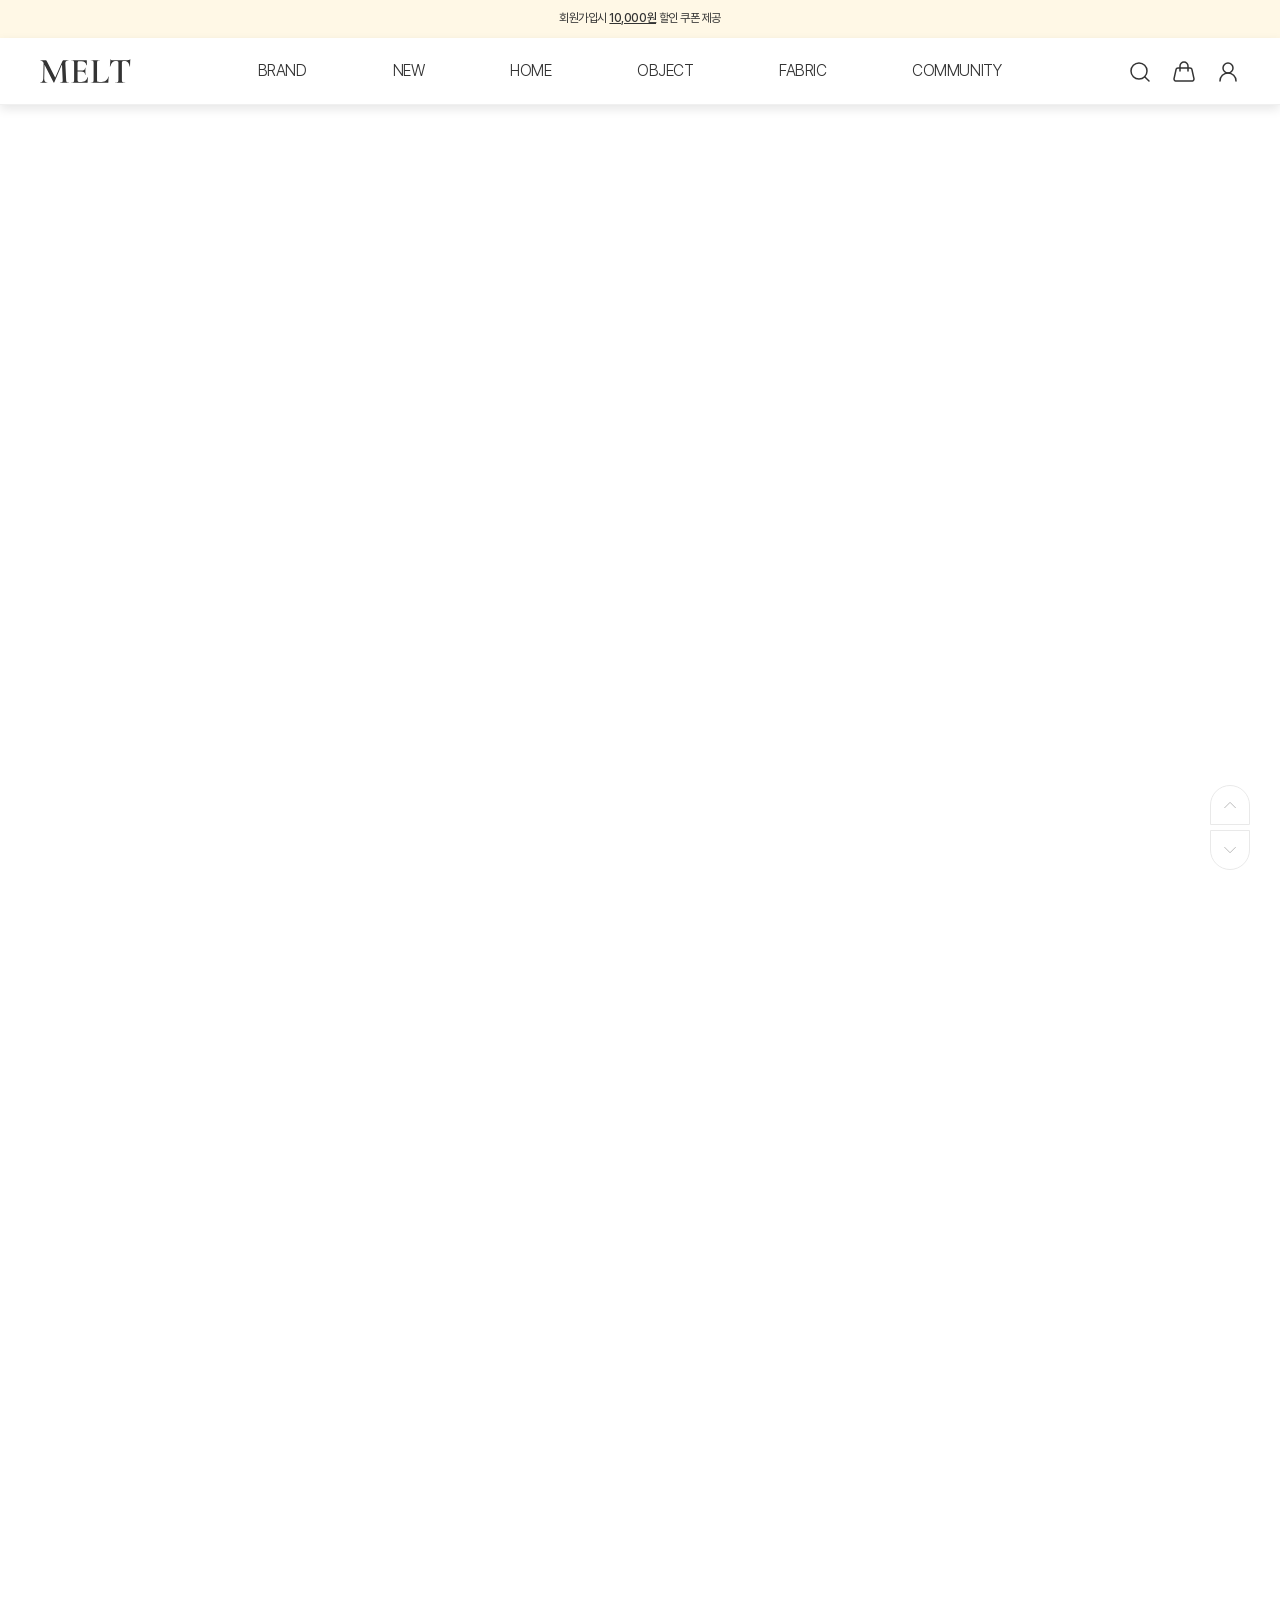
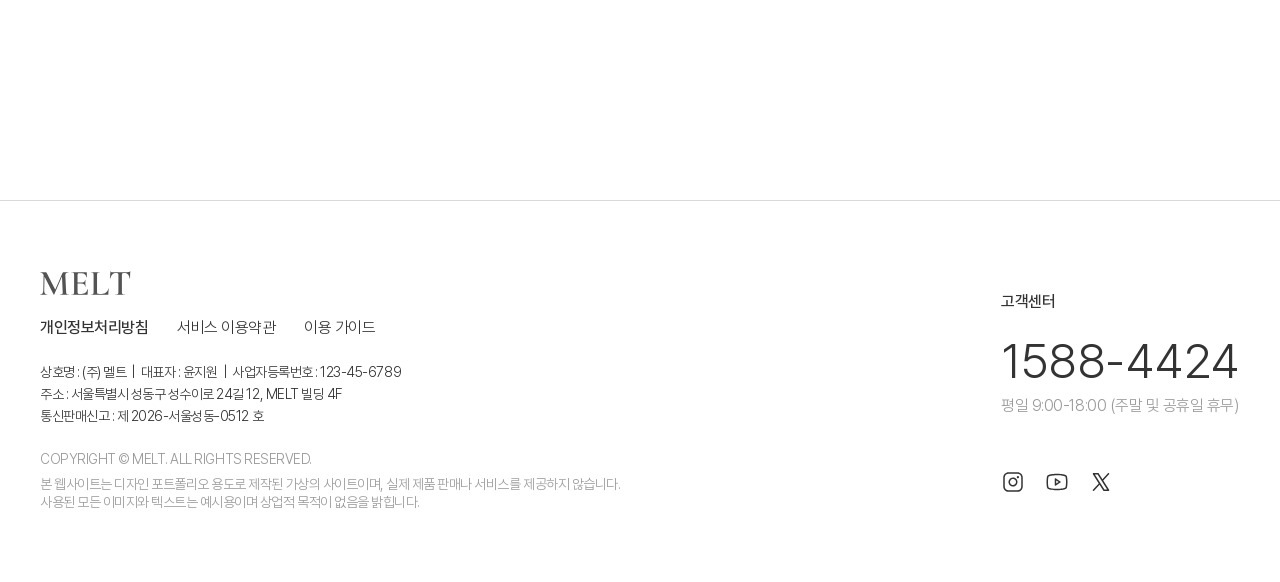
==== sub-search.html @ 34c5d889 "검색창 clear 버튼 추가" ====
<!DOCTYPE html>
<html lang="ko">

<head>
    <meta charset="UTF-8">
    <meta name="viewport" content="width=device-width, initial-scale=1.0">
    <meta name="format-detection" content="telephone=no, address=no, email=no">
    <title>MELT</title>
    <link rel="icon" href="./images/favicon.png" type="image/png">
    <link rel="stylesheet" href="./css/swiper-bundle.min.css">
    <link rel="stylesheet" href="./css/font.css">
    <link rel="stylesheet" href="./css/reset.css">
    <link rel="stylesheet" href="./css/common.css">
    <link rel="stylesheet" href="./css/layout.css">
    <link rel="stylesheet" href="./css/sub.css">
</head>

<body class="pos-rel">
    <div id="searchOverlay" class="pos-fix"></div>
    <div id="TopBanner" class="pos-fix"></div>
    <header id="header" class="pos-fix"></header>

    <main style="height: 5000px;">


    </main>

    <footer id="footer"></footer>


    <div class="page-controls">
        <button class="btn-scroll up"><i class="icon icon-17 icon-up"></i></button>
        <button class="btn-scroll down"><i class="icon icon-17 icon-down"></i></button>
    </div>

    <script src="./js/data.js"></script>
    <script src="./js/swiper-bundle.min.js"></script>
    <script src="./js/common.js"></script>
    <script src="./js/layout.js"></script>
    <script src="./js/main.js"></script>
</body>

</html>
---- css/font.css ----
@font-face {
	font-family: 'Pretendard';
	font-weight: 900;
	font-display: swap;
	src: local('Pretendard Black'),
	url('../fonts/pretendard/woff2/Pretendard-Black.woff2') format('woff2'),
	url('../fonts/pretendard/woff/Pretendard-Black.woff') format('woff');
}

@font-face {
	font-family: 'Pretendard';
	font-weight: 800;
	font-display: swap;
	src: local('Pretendard ExtraBold'),
	url('../fonts/pretendard/woff2/Pretendard-ExtraBold.woff2') format('woff2'),
	url('../fonts/pretendard/woff/Pretendard-ExtraBold.woff') format('woff');
}

@font-face {
	font-family: 'Pretendard';
	font-weight: 700;
	font-display: swap;
	src: local('Pretendard Bold'),
	url('../fonts/pretendard/woff2/Pretendard-Bold.woff2') format('woff2'),
	url('../fonts/pretendard/woff/Pretendard-Bold.woff') format('woff');
}

@font-face {
	font-family: 'Pretendard';
	font-weight: 600;
	font-display: swap;
	src: local('Pretendard SemiBold'),
	url('../fonts/pretendard/woff2/Pretendard-SemiBold.woff2') format('woff2'),
	url('../fonts/pretendard/woff/Pretendard-SemiBold.woff') format('woff');
}

@font-face {
	font-family: 'Pretendard';
	font-weight: 500;
	font-display: swap;
	src: local('Pretendard Medium'),
	url('../fonts/pretendard/woff2/Pretendard-Medium.woff2') format('woff2'),
	url('../fonts/pretendard/woff/Pretendard-Medium.woff') format('woff');
}

@font-face {
	font-family: 'Pretendard';
	font-weight: 400;
	font-display: swap;
	src: local('Pretendard Regular'),
	url('../fonts/pretendard/woff2/Pretendard-Regular.woff2') format('woff2'),
	url('../fonts/pretendard/woff/Pretendard-Regular.woff') format('woff');
}

@font-face {
	font-family: 'Pretendard';
	font-weight: 300;
	font-display: swap;
	src: local('Pretendard Light'),
	url('../fonts/pretendard/woff2/Pretendard-Light.woff2') format('woff2'),
	url('../fonts/pretendard/woff/Pretendard-Light.woff') format('woff');
}

@font-face {
	font-family: 'Pretendard';
	font-weight: 200;
	font-display: swap;
	src: local('Pretendard ExtraLight'),
	url('../fonts/pretendard/woff2/Pretendard-ExtraLight.woff2') format('woff2'),
	url('../fonts/pretendard/woff/Pretendard-ExtraLight.woff') format('woff');
}

@font-face {
	font-family: 'Pretendard';
	font-weight: 100;
	font-display: swap;
	src: local('Pretendard Thin'),
	url('../fonts/pretendard/woff2/Pretendard-Thin.woff2') format('woff2'),
	url('../fonts/pretendard/woff/Pretendard-Thin.woff') format('woff');
}
---- css/common.css ----
@charset "utf-8";

/* is-locked클래스가 붙으면 페이지 스크롤 방지 */
html.is-locked,
body.is-locked {
  overflow: hidden;
  overscroll-behavior: none;
}

/* overflow:hidden으로 스크롤바가 사라져 화면이 가로로 넓어지는 만큼 보정 */
html.is-locked {
  padding-right: var(--scrollbar-width, 0px);
}

html.is-locked #header,
html.is-locked #TopBanner {
  padding-right: var(--scrollbar-width, 0px);
}

html.is-locked .page-controls {
  right: calc(30px + var(--scrollbar-width, 0px));
}

:root {
  /* MELT Brand Colors */
  --main-color: #d4ccb9;
  /* 세 번째: 샌드 그레이 (메인 컬러) */
  --bg-sub: #fdfaf3;
  --bg-cream: #fff8e6;
  /* 첫 번째: 크림 아이보리 */
  --bg-oatmeal: #f2e8d0;
  /* 두 번째: 오트밀 베이지 */

  --black: #333;
  --white: #fff;
  --gray: #999;

  --inner-width: 1700px;
  /* 프로젝트마다 다르니 수정해서 사용 */
}

.color-main {
  color: var(--main-color) !important;
}

.bg-sub {
  background: var(--bg-sub);
}

.bg-sub-top-grad {
  background: linear-gradient(to bottom,
      transparent 0%,
      var(--bg-sub) 15%,
      var(--bg-sub) 100%);
}


/* -------------- inner -------------- */
/* 중앙 정렬 이너 */
.inner {
  width: 100%;
  max-width: var(--inner-width);
  /* --inner-width는 common.css에서 정함 */
  margin: 0 auto;
  padding: 0 20px;
}

/* 오른쪽이 뚫린 이너 (왼쪽은 이너라인에 고정) */
.inner-right-open {
  width: calc(50% + (var(--inner-width) / 2));
  margin-left: calc(50% - (var(--inner-width) / 2));
  padding-left: 20px;
  overflow: hidden;
}

/* 왼쪽이 뚫린 이너 (오른쪽은 이너라인에 고정) */
.inner-left-open {
  width: calc(50% + (var(--inner-width) / 2));
  margin-right: calc(50% - (var(--inner-width) / 2));
  margin-left: auto;
  padding-right: 20px;
  overflow: hidden;
}

/* [반응형 이너 조절] 
   1520px 이하에서는 뚫린 구조를 해제하고 일반 이너처럼 100%로 동작하게 함
*/
@media (max-width: 1700px) {
  .inner {
    padding: 0 40px;
  }

  .inner-right-open,
  .inner-left-open {
    width: 100%;
    margin-left: 0;
    margin-right: 0;
    padding: 0 40px;
  }
}

@media (max-width: 1024px) {
  .inner {
    padding: 0 20px;
  }

  .inner-right-open,
  .inner-left-open {
    width: 100%;
    margin-left: 0;
    margin-right: 0;
    padding: 0 20px;
  }
}

/* -------------- 유틸리티: 텍스트 제어 -------------- */
/* 한 줄 말줄임 */
.ellipsis {
  overflow: hidden;
  text-overflow: ellipsis;
  white-space: nowrap;
  display: block;
}

/* 여러 줄 말줄임 */
.ellipsis-2,
.ellipsis-3,
.ellipsis-4 {
  display: -webkit-box;
  -webkit-box-orient: vertical;
  overflow: hidden;
  text-overflow: ellipsis;
}

.ellipsis-2 {
  -webkit-line-clamp: 2;
  line-clamp: 2;
}

.ellipsis-3 {
  -webkit-line-clamp: 3;
  line-clamp: 3;
}

.ellipsis-4 {
  -webkit-line-clamp: 4;
  line-clamp: 4;
}

/* -------------- 유틸리티: 포지션 (Position) -------------- */
.pos-rel {
  position: relative;
}

.pos-abs {
  position: absolute;
}

.pos-fix {
  position: fixed;
}

/* 중앙 정렬 시리즈 (부모가 relative여야 함) */
.pos-center {
  /* 상하좌우 정렬 */
  position: absolute;
  top: 50%;
  left: 50%;
  transform: translate(-50%, -50%);
}

.pos-center-x {
  /* 좌우 정렬 */
  position: absolute;
  left: 50%;
  transform: translateX(-50%);
}

.pos-center-y {
  /* 상하 정렬 */
  position: absolute;
  top: 50%;
  transform: translateY(-50%);
}

/* -------------- 유틸리티: Flex 중앙 정렬 -------------- */
.flex-center {
  display: flex;
  align-items: center;
  justify-content: center;
}

.flex-between {
  display: flex;
  align-items: center;
  justify-content: space-between;
}

.flex {
  display: flex;
}

.flex-column {
  display: flex;
  flex-direction: column;
}

/* -------------- 스크린 리더 전용 숨김 (IR 기법) -------------- */
.blind {
  position: absolute;
  width: 1px;
  height: 1px;
  padding: 0;
  margin: -1px;
  overflow: hidden;
  clip: rect(0, 0, 0, 0);
  white-space: nowrap;
  border: 0;
}

/* -------------- 유틸리티: 반응형 가시성 제어 -------------- */
.m-only {
  display: none;
}

/* 모바일에서만 보임 */

@media (max-width: 768px) {

  /* 모바일에서 숨기기 (PC 전용) */
  .pc-only {
    display: none;
  }

  /* 모바일에서 보이기 */
  .m-only {
    display: block;
  }
}

/* =========================================================
                            커스텀
=========================================================== */

/* -------------- li 리스트 커스텀 -------------- */
/* 점 목록 스타일 */
.list-dot li {
  position: relative;
  padding-left: 14px;
  /* 점이 들어갈 공간 */
  line-height: 1.6;
}

.list-dot li::before {
  content: "";
  position: absolute;
  left: 0;
  top: 0.65em;
  /* 텍스트 높이에 맞춰 중앙 정렬 (1.6 행간 기준) */
  width: 4px;
  /* 점 크기 원하는 사이즈로 조절하기 */
  height: 4px;
  background-color: #333;
  /* 원하는 컬러로 변경하기 */
  border-radius: 50%;
}

/* 숫자 목록 스타일 */
.list-num {
  counter-reset: custom-count;
  /* 계산기 이름을 'custom-count'로 초기화 */
}

.list-num li {
  position: relative;
  padding-left: 32px;
  /* 숫자 박스 너비 + 여백 */
  margin-bottom: 12px;
  line-height: 24px;
  /* 숫자 박스 높이와 맞춰주면 정렬이 편함 */
}

.list-num li::before {
  counter-increment: custom-count;
  /* li가 나올 때마다 숫자 +1 */
  content: counter(custom-count);
  /* 현재 숫자를 출력 */

  /* 디자인 설정 원하는 형태로 바꾸기 */
  position: absolute;
  left: 0;
  top: 0;
  width: 24px;
  height: 24px;
  background-color: #e31b23;
  color: #fff;
  font-size: 12px;
  font-weight: 700;
  border-radius: 4px;

  /* 숫자를 박스 정중앙에 배치 */
  display: flex;
  align-items: center;
  justify-content: center;
}

/* -------------- 체크,라디오 커스텀 -------------- */
/* 기본 요소 숨기기 */
.chk-custom input,
.radio-custom input {
  position: absolute;
  width: 1px;
  height: 1px;
  padding: 0;
  margin: -1px;
  overflow: hidden;
  clip: rect(0, 0, 0, 0);
  border: 0;
}

.chk-custom label,
.radio-custom label {
  position: relative;
  display: inline-flex;
  align-items: center;
  cursor: pointer;
  padding-left: 28px;
  min-height: 20px;
  line-height: 1;
  /* 텍스트 수직 정렬용 */
}

/* 아이콘 기본 형태 (공통) */
.chk-custom label::before,
.radio-custom label::before {
  content: "";
  position: absolute;
  left: 0;
  top: 50%;
  transform: translateY(-50%);
  width: 20px;
  height: 20px;
  /* 박스 크기 정하기 */
  background-color: var(--white);
  border: 1px solid #ccc;
  transition: all 0.2s;
  background-repeat: no-repeat;
  background-position: center;
}

.chk-custom label::before {
  border-radius: 3px;
}

.radio-custom label::before {
  border-radius: 50%;
}

/* [체크 시 상태] */
/* 체크박스: 메인컬러 배경 + 흰색 체크 SVG */
.chk-custom input:checked+label::before {
  background-color: var(--main-color);
  border-color: var(--main-color);
  background-size: 90%;
  /* 체크모양 크기 정하기 */
  background-image: url("data:image/svg+xml,%3Csvg xmlns='http://www.w3.org/2000/svg' viewBox='0 0 24 24' fill='none' stroke='white' stroke-width='3' stroke-linecap='round' stroke-linejoin='round'%3E%3Cpolyline points='20 6 9 17 4 12'%3E%3C/polyline%3E%3C/svg%3E");
}

/* 라디오: 흰색 배경 + 메인컬러 테두리 + 메인컬러 중앙 점 SVG */
.radio-custom input:checked+label::before {
  background-color: var(--white);
  border-color: var(--main-color);
  /* 점모양 색상 정하기 */
  background-size: 80%;
  /* 점모양 크기 정하기 */
  /* %23123456 부분은 --main-color 값에 맞춰 변경 가능 */
  background-image: url("data:image/svg+xml,%3Csvg xmlns='http://www.w3.org/2000/svg' viewBox='0 0 24 24' fill='%23123456'%3E%3Ccircle cx='12' cy='12' r='8'/%3E%3C/svg%3E");
}

/* -------------- 폼 태그들 기본 스타일 설정 -------------- */
.input-base,
.select-base,
.textarea-base {
  width: 100%;
  height: 48px;
  padding: 0 15px;
  border: 1px solid var(--border-color);
  background-color: var(--white);
  color: var(--black);
  font-size: 16px;
  outline: none;
  transition: border-color 0.2s;
}

.select-base {
  /* 셀렉트박스 화살표 커스텀 */
  cursor: pointer;
  appearance: none;
  /* 브라우저 기본 화살표 제거 */
  background-image: url("data:image/svg+xml,%3Csvg xmlns='http://www.w3.org/2000/svg' width='12' height='12' viewBox='0 0 24 24' fill='none' stroke='%23333' stroke-width='2' stroke-linecap='round' stroke-linejoin='round'%3E%3Cpath d='m6 9 6 6 6-6'/%3E%3C/svg%3E");
  background-repeat: no-repeat;
  background-position: right 15px center;
  padding-right: 40px;
  /* 화살표와 글자가 겹치지 않게 */
}

.textarea-base {
  height: auto;
  padding: 15px;
  resize: none;
}

/* Placeholder 스타일 */
.input-base::placeholder,
.textarea-base::placeholder {
  color: var(--gray);
}

/* 포커스 시 강조 */
.input-base:focus,
.select-base:focus,
.textarea-base:focus {
  border-color: var(--main-color);
}

/* 읽기 전용/비활성화 */
.input-base:read-only,
.input-base:disabled {
  background-color: var(--gray);
  cursor: not-allowed;
}

/* 셀렉트 박스 기본 컬러 (Placeholder처럼 연하게) */
.select-base {
  color: var(--gray);
  /* 아까 설정한 placeholder 색상과 맞춤 */
}

/* 실제 옵션이 선택되었을 때나, 안의 옵션들은 진하게 */
.select-base option {
  color: var(--black);
}

/* 값이 선택되었을 때 진하게 만드는 클래스 (JS 연동 필요) */
.select-base.selected {
  color: var(--black);
}

/* -------------- 버튼 커스텀 -------------- */
.btn-main {
  color: var(--black);
  border: 1px solid var(--black);

  font-size: 14px;
  padding: 10px 20px;

  display: inline-flex;
  align-items: center;
  justify-content: center;
  gap: 3px;

  cursor: pointer;

  transition: all 0.2s ease;
}

.btn-main--white {
  color: var(--white);
  border-color: var(--white);
}

.icon-arrow-right {
  transition: transform 0.2s ease;
}

.btn-main:hover .icon-arrow-right {
  transform: translateX(4px);
}

.btn-main--white:hover {
  background-color: #ffffff2c;
}

/* -------------- 커스텀 셀렉트 (ul, li를 사용함) 스타일 설정 -------------- */
.select-custom {
  position: relative;
  /* 목록이 절대좌표로 뜰 수 있게 */
  width: 100%;
  max-width: 400px;
  /* 상황에 맞게 조절 */
}

/* 클릭하는 버튼 영역 */
.select-trigger {
  width: 100%;
  height: 48px;
  padding: 0 40px 0 15px;
  border: 1px solid var(--border-color);
  background-color: var(--white);
  color: var(--gray);
  /* 초기값은 연하게 */
  font-size: 16px;
  text-align: left;
  cursor: pointer;
  transition: border-color 0.2s;
  position: relative;
}

/* 화살표 아이콘 */
.select-trigger::after {
  content: "";
  position: absolute;
  right: 15px;
  top: 50%;
  transform: translateY(-50%);
  width: 12px;
  height: 12px;
  background-image: url("data:image/svg+xml,%3Csvg xmlns='http://www.w3.org/2000/svg' width='12' height='12' viewBox='0 0 24 24' fill='none' stroke='%23333' stroke-width='2' stroke-linecap='round' stroke-linejoin='round'%3E%3Cpath d='m6 9 6 6 6-6'/%3E%3C/svg%3E");
  background-repeat: no-repeat;
  background-size: contain;
  transition: transform 0.3s;
}

/* 활성화 시 (목록이 열렸을 때) */
.select-custom.active .select-trigger {
  border-color: var(--main-color);
}

.select-custom.active .select-trigger::after {
  transform: translateY(-50%) rotate(180deg);
  /* 화살표 회전 */
}

/* 옵션 목록 박스 */
.select-options {
  display: none;
  /* 기본은 숨김 */
  position: absolute;
  top: 100%;
  left: 0;
  width: 100%;
  margin-top: 5px;
  background-color: var(--white);
  border: 1px solid var(--main-color);
  box-shadow: 0 4px 10px rgba(0, 0, 0, 0.1);
  z-index: 10;
  overflow: hidden;
}

.select-custom.active .select-options {
  display: block;
  /* 활성화 시 보임 */
}

/* 개별 옵션 li */
.select-options li {
  padding: 12px 15px;
  font-size: 15px;
  color: var(--black);
  cursor: pointer;
  transition: background 0.2s;
}

.select-options li:hover {
  background-color: var(--lightgray);
  /* 호버 시 배경색 */
  color: var(--main-color);
  /* 호버 시 텍스트색 */
}

/* 값이 선택된 상태의 텍스트 색상 */
.select-trigger.selected {
  color: var(--black);
}

/* 아이콘 기본 스타일 */
.icon {
  display: inline-block;
  vertical-align: middle;
  background-size: contain;
  background-repeat: no-repeat;
  background-position: center;

  text-indent: -9999px;
  overflow: hidden;
  white-space: nowrap;
}

.icon-search {
  background-image: url(../images/icon-search.svg);
}

.icon-bag {
  background-image: url(../images/icon-bag.svg);
}

.icon-user {
  background-image: url(../images/icon-user.svg);
}

.icon-menu {
  background-image: url(../images/icon-menu.svg);
}

.icon-arrow-right {
  background-image: url(../images/icon-arrow-right.svg);
}

.icon-chevron-right {
  background-image: url(../images/icon-chevron-right.svg);
}

.icon-chevron-down {
  background-image: url(../images/icon-chevron-down.svg);
}

.icon-up {
  background-image: url(../images/icon-up.svg);
}

.icon-down {
  background-image: url(../images/icon-down.svg);
}

.icon-next {
  background-image: url(../images/arrow-next.svg);
}

.icon-close {
  background-image: url(../images/icon-close.svg);
}

.icon-search-clear {
  background-image: url(../images/icon-search-clear.svg);
}

.icon-insta {
  background-image: url(../images/icon-sns-Instagram.svg);
}

.icon-youtube {
  background-image: url(../images/icon-sns-Youtube.svg);
}

.icon-x {
  background-image: url(../images/icon-sns-X.svg);
}

.icon-32 {
  width: 32px;
  height: 32px;
}

.icon-24 {
  width: 24px;
  height: 24px;
}

.icon-17 {
  width: 17px;
  height: 17px;
}

/* 흰 버튼 하위에 아이콘 있으면 아이콘도 흰색 */
.btn-main--white .icon {
  filter: brightness(0) invert(1);
}

/*--- 섹션 타이틀 공통 스타일 ---*/
.sec-title {
  display: flex;
  flex-direction: column;
  align-items: center;
  justify-content: center;
}

.sec-title.sec-title--left {
  flex-direction: row;
  justify-content: flex-start;
}

.sec-title__main {
  font-size: 42px;
  font-weight: 300;
  letter-spacing: 0.1em;
}
.sec-title__main br { display: none;}

.sec-title__sub {
  font-size: 16px;
  font-weight: 300;
}

@media (max-width:768px) {
  .sec-title__main{
    font-size: clamp(28px, 6vw, 46px);
    line-height: 1.3;
  }
  .sec-title__main br {
    display: block;
  }
  .sec-title__sub {
    display: none;
  }
}

.logo {
  mask: url("../images/logo.svg") no-repeat center / contain;
  -webkit-mask: url("../images/logo.svg") no-repeat center / contain;
  text-indent: -9999px;
  overflow: hidden;
  white-space: nowrap;
}

/*--- 스크롤 등장 애니메이션 ---*/
.reveal {
  opacity: 0;
  transform: translateY(24px);
  transition:
    opacity 0.7s ease,
    transform 0.7s ease;
  will-change: opacity, transform;
}

.reveal.is-visible {
  opacity: 1;
  transform: translateY(0);
}

.reveal-delay-1 {
  transition-delay: 0.12s;
}

.reveal-delay-2 {
  transition-delay: 0.24s;
}

.reveal-delay-3 {
  transition-delay: 0.36s;
}

@media (prefers-reduced-motion: reduce) {
  .reveal {
    opacity: 1;
    transform: none;
    transition: none;
  }
}
---- css/layout.css ----
@charset "UTF-8";
#searchOverlay {
  z-index: 2000;
  inset: 0;
  width: 100%;
  background-color: rgba(0, 0, 0, 0.4);
  opacity: 0;
  visibility: hidden;
  pointer-events: none;
  transition: opacity 0.3s ease;
}
#searchOverlay.is-open {
  opacity: 1;
  visibility: visible;
  pointer-events: auto;
}
#searchOverlay .search-container {
  background-color: var(--white);
}
@media (max-width: 1024px) {
  #searchOverlay .search-container {
    height: 100%;
  }
}
#searchOverlay .search-container .search-header {
  height: 60px;
  display: flex;
  justify-content: flex-end;
  align-items: center;
  padding: 0 20px;
}
#searchOverlay .search-container .search-box {
  padding: 30px 20px 80px 20px;
  display: flex;
  flex-direction: column;
  gap: 40px;
  width: 100%;
  max-width: 640px;
  margin: 0 auto;
}
#searchOverlay .search-container .search-box .search-form {
  display: flex;
  align-items: center;
  padding: 5px;
  gap: 5px;
  border-bottom: 1px solid #000000;
}
#searchOverlay .search-container .search-box .search-form .search-input {
  width: 100%;
}
#searchOverlay .search-container .search-box .search-form .search-input::-moz-placeholder {
  color: var(--gray);
}
#searchOverlay .search-container .search-box .search-form .search-input::placeholder {
  color: var(--gray);
}
#searchOverlay .search-container .search-box .search-form .btn-search-clear {
  display: none;
}
#searchOverlay .search-container .search-box .search-form .btn-search-clear.is-show {
  display: block;
}
#searchOverlay .search-container .popular-search-title {
  font-weight: 500;
}
#searchOverlay .search-container .popular-search-list {
  display: flex;
  gap: 16px;
  margin-top: 6px;
}

#TopBanner {
  z-index: 1000;
  height: 38px;
  width: 100%;
  transition: all 0.3s ease-in-out;
}
#TopBanner.hidden {
  transform: translateY(-100%);
}
#TopBanner .top-banner {
  height: 100%;
  background-color: #f0f0f0;
}
#TopBanner .top-banner .swiper-slide {
  width: 100%;
  height: 100%;
}
#TopBanner .top-banner .swiper-slide.bg-cream {
  background-color: var(--bg-cream);
}
#TopBanner .top-banner .swiper-slide.bg-oatmeal {
  background-color: var(--bg-oatmeal);
}
#TopBanner .top-banner .swiper-slide.bg-main {
  background-color: var(--main-color);
}
#TopBanner .top-banner .swiper-slide a {
  font-size: 12px;
  font-weight: 400;
}
#TopBanner .top-banner .swiper-slide a span {
  text-decoration: underline;
  font-weight: 500;
}
@media (max-width: 1024px) {
  #TopBanner .top-banner {
    display: none !important;
  }
}

header {
  /* position: fixed; 상단 고정이 필요할 때 사용 */
  width: 100%;
  z-index: 1000;
  top: 0px;
  transition: all 0.3s ease-in-out;
  transform: translateY(0);
}
header .header-main {
  background: linear-gradient(to bottom, rgba(0, 0, 0, 0.1), rgba(0, 0, 0, 0));
  transition: all 0.3s ease-in-out;
}
@media (max-width: 1024px) {
  header .header-main .inner {
    height: 60px;
  }
}
header .header-main .inner .logo {
  width: 91px;
  height: 24px;
  background-color: var(--white);
}
header .header-main .inner .gnb ul {
  gap: 46px;
}
@media (max-width: 1200px) {
  header .header-main .inner .gnb ul {
    gap: 10px;
  }
}
header .header-main .inner .gnb ul li a {
  padding: 20px;
  color: #fff;
}
@media (max-width: 1024px) {
  header .header-main .inner .gnb.show-1024-over {
    display: none;
  }
}
header .header-main .inner .header-util {
  display: flex;
  gap: 20px;
}
header .header-main .inner .header-util button .icon {
  filter: brightness(0) invert(1);
}
@media (max-width: 1024px) {
  header .header-main .inner .header-util button.show-1024-over {
    display: none;
  }
}
header .header-main .inner .header-util button.btn-menu-close {
  display: none;
}
header .header-main .inner .header-util.show-1024-under {
  display: none;
}
@media (max-width: 1024px) {
  header .header-main .inner .header-util.show-1024-under {
    display: flex;
  }
}
header .mega-menu {
  transition: all 0.3s ease-in-out;
  height: 0;
  opacity: 0;
  overflow: hidden;
  pointer-events: none;
  background-color: rgba(250, 250, 250, 0.9);
  white-space: nowrap;
}
header .mega-menu .inner {
  max-width: 1520px;
}
header .mega-menu .inner .mega-menu__nav {
  flex: 1;
  padding: 30px 0 50px;
  border-right: 1px solid #f0f0f0;
  padding-right: 50px;
}
@media (max-width: 1200px) {
  header .mega-menu .inner .mega-menu__nav {
    padding-right: 20px;
  }
}
header .mega-menu .inner .mega-menu__nav .sub-nav {
  align-items: flex-start;
  gap: 20px;
}
header .mega-menu .inner .mega-menu__nav .sub-nav dl {
  width: 100%;
}
header .mega-menu .inner .mega-menu__nav .sub-nav dl dt {
  font-weight: 600;
  margin-bottom: 20px;
}
header .mega-menu .inner .mega-menu__nav .sub-nav dl dd {
  margin-bottom: 10px;
}
header .mega-menu .inner .mega-menu__nav .sub-nav dl dd a {
  display: inline-block;
}
header .mega-menu .inner .mega-menu__nav .sub-nav dl dd a::after {
  content: "";
  display: block;
  width: 0%;
  height: 1px;
  background-color: #333;
  transition: width 0.2s ease-in-out;
}
header .mega-menu .inner .mega-menu__nav .sub-nav dl dd a:hover::after {
  width: 100%;
}
header .mega-menu .inner .mega-menu__promo {
  flex-shrink: 0;
  padding: 30px 0 50px;
  padding-left: 50px;
}
@media (max-width: 1200px) {
  header .mega-menu .inner .mega-menu__promo {
    padding-left: 20px;
  }
}
header .mega-menu .inner .mega-menu__promo .mega-promo {
  width: 253px;
}
@media (max-width: 1200px) {
  header .mega-menu .inner .mega-menu__promo .mega-promo {
    width: 200px;
  }
}
header .mega-menu .inner .mega-menu__promo .mega-promo .swiper-slide > a {
  width: 100%;
}
header .mega-menu .inner .mega-menu__promo .mega-promo .swiper-slide > a .mega-promo__thumb {
  width: 100%;
  aspect-ratio: 253/155;
  border-radius: 6px;
  overflow: hidden;
}
header .mega-menu .inner .mega-menu__promo .mega-promo .swiper-slide > a p {
  font-size: 14px;
  font-weight: 600;
  margin-top: 10px;
}
header.active .header-main {
  background: #fff;
  border-bottom: 1px solid #f0f0f0;
  box-shadow: 0 4px 10px 0px rgba(0, 0, 0, 0.1);
}
header.active .header-main .inner .logo {
  background-color: var(--black);
}
header.active .header-main .inner .gnb ul li a {
  color: #333;
}
header.active .header-main .inner .header-util button .icon {
  filter: none;
}
@media (min-width: 1025px) {
  header.hover .mega-menu {
    opacity: 1;
    height: 270px;
    pointer-events: auto;
    box-shadow: 0 4px 10px 0px rgba(0, 0, 0, 0.1);
  }
}
header.has-banner {
  /*탑배너가 있는경우*/
  top: var(--banner-height);
  /*헤더를 상단에서 탑배너 높이 만큼 띄움*/
}
header.has-banner.hidden {
  transform: translateY(calc(-100% - var(--banner-height)));
  /*아래로 스크롤시 헤더랑 탑배너 모두 숨김*/
}
header.has-banner.scrolled {
  transform: translateY(calc(var(--banner-height) * -1));
  /*위로 스크롤시 탑배너만 숨기고 헤더는 보이게 (헤더를 탑배너높이만큼 위로 올림)*/
}
@media (max-width: 1024px) {
  header.has-banner.scrolled {
    transform: translateY(0);
  }
}
@media (max-width: 1024px) {
  header.has-banner {
    /*모바일에선 무조건 탑배너 숨김*/
    top: 0;
    transform: translateY(0);
  }
}
header:not(.has-banner) {
  /*탑배너가 없는경우*/
}
header:not(.has-banner).hidden {
  transform: translateY(-100%);
  /*아래로 스크롤시 헤더 숨김*/
}
header:not(.has-banner).scrolled {
  transform: translateY(0);
  /*위로 스크롤시 헤더 보임*/
}
header .mobile-menu-overlay {
  display: none;
}
@media (max-width: 1024px) {
  header .mobile-menu-overlay {
    display: block;
    position: fixed;
    top: 60px;
    left: 0;
    width: 100%;
    height: calc(100vh - 60px);
    background-color: var(--white);
    z-index: 900;
    overflow-y: auto;
    /* 내용이 길어지면 내부 스크롤 */
    transform: translateX(-100%);
    transition: transform 0.4s ease;
  }
  header .mobile-menu-overlay.is-open {
    transform: translateX(0);
  }
}
header .mobile-menu-overlay .mobile-menu__nav .mobile-accordion {
  display: flex;
  flex-direction: column;
}
header .mobile-menu-overlay .mobile-menu__nav .mobile-accordion__header {
  width: 100%;
  display: flex;
  padding: 20px;
  justify-content: space-between;
  align-items: center;
}
header .mobile-menu-overlay .mobile-menu__nav .mobile-accordion__header span {
  font-weight: 600;
  color: var(--black);
}
header .mobile-menu-overlay .mobile-menu__nav .mobile-accordion__header .icon-chevron-down {
  transition: transform 0.4s ease;
}
header .mobile-menu-overlay .mobile-menu__nav .mobile-accordion__header .icon-chevron-down.is-open {
  transform: rotate(180deg);
}
header .mobile-menu-overlay .mobile-menu__nav .mobile-accordion__content {
  max-height: 0;
  overflow: hidden;
  transition: max-height 0.4s ease;
}
header .mobile-menu-overlay .mobile-menu__nav .mobile-accordion__content li a {
  padding: 20px 30px;
}
header .mobile-menu-overlay .mobile-menu__nav .mobile-accordion__content.is-open {
  max-height: 1000px;
}

footer {
  width: 100%;
  border-top: 1px solid #d9d9d9;
  padding: 70px 0;
}
@media (max-width: 768px) {
  footer {
    padding: 40px 0 60px;
  }
}
footer {
  word-break: keep-all;
  word-wrap: break-word;
  overflow-wrap: break-word;
}
footer .inner {
  display: flex;
  align-items: center;
  justify-content: space-between;
  gap: 40px;
}
footer .inner .footer__left {
  display: flex;
  flex-direction: column;
  gap: 20px;
}
footer .inner .footer__left .logo {
  width: 91px;
  height: 24px;
  background-color: #535353;
}
footer .inner .footer__left__policy {
  display: flex;
  gap: 5%;
}
footer .inner .footer__left__policy li:first-child a {
  font-weight: 500;
}
footer .inner .footer__left__info {
  font-size: 14px;
}
footer .inner .footer__left__notice {
  color: var(--gray);
  font-size: 14px;
}
footer .inner .footer__left__notice .disclaimer {
  margin-top: 5px;
  line-height: 1.3em;
}
footer .inner .footer__right {
  font-size: 16px;
  flex-shrink: 0;
}
footer .inner .footer__right__cs .title {
  font-weight: 500;
}
footer .inner .footer__right__cs .number {
  font-weight: 300;
  font-size: 48px;
  margin-top: 16px;
  line-height: 1.3;
}
footer .inner .footer__right__cs .time {
  color: #999;
}
footer .inner .footer__right__sns {
  margin-top: 50px;
  display: flex;
  gap: 20px;
  align-items: center;
}
@media (max-width: 768px) {
  footer .inner {
    flex-direction: column-reverse;
    gap: 30px;
  }
  footer .inner .footer__right {
    width: 100%;
  }
  footer .inner .footer__right__cs .number {
    font-size: 32px;
  }
  footer .inner .footer__right__sns {
    margin-top: 20px;
  }
  footer .inner .footer__left {
    width: 100%;
  }
  footer .inner .footer__left .logo {
    order: 1;
    align-self: center;
    margin-top: 30px;
  }
  footer .inner .footer__left__policy {
    font-size: 14px;
  }
  footer .inner .footer__left__info {
    font-size: 12px;
  }
  footer .inner .footer__left__notice {
    font-size: 12px;
  }
  footer .inner .footer__left__notice .copyright {
    font-size: 14px;
  }
}

.page-controls {
  position: fixed;
  bottom: 30px;
  right: 30px;
  z-index: 100;
  display: flex;
  flex-direction: column;
  gap: 5px;
}
.page-controls .btn-scroll {
  width: 40px;
  height: 40px;
  display: flex;
  align-items: center;
  justify-content: center;
  background-color: var(--white);
  border: 1px solid #e9e9e9;
}
.page-controls .btn-scroll.up {
  border-radius: 99px 99px 0 0;
}
.page-controls .btn-scroll.down {
  border-radius: 0 0 99px 99px;
}

/* 메인 컨텐츠 영역 */
.container {
  position: relative;
  width: 100%;
}/*# sourceMappingURL=layout.css.map */
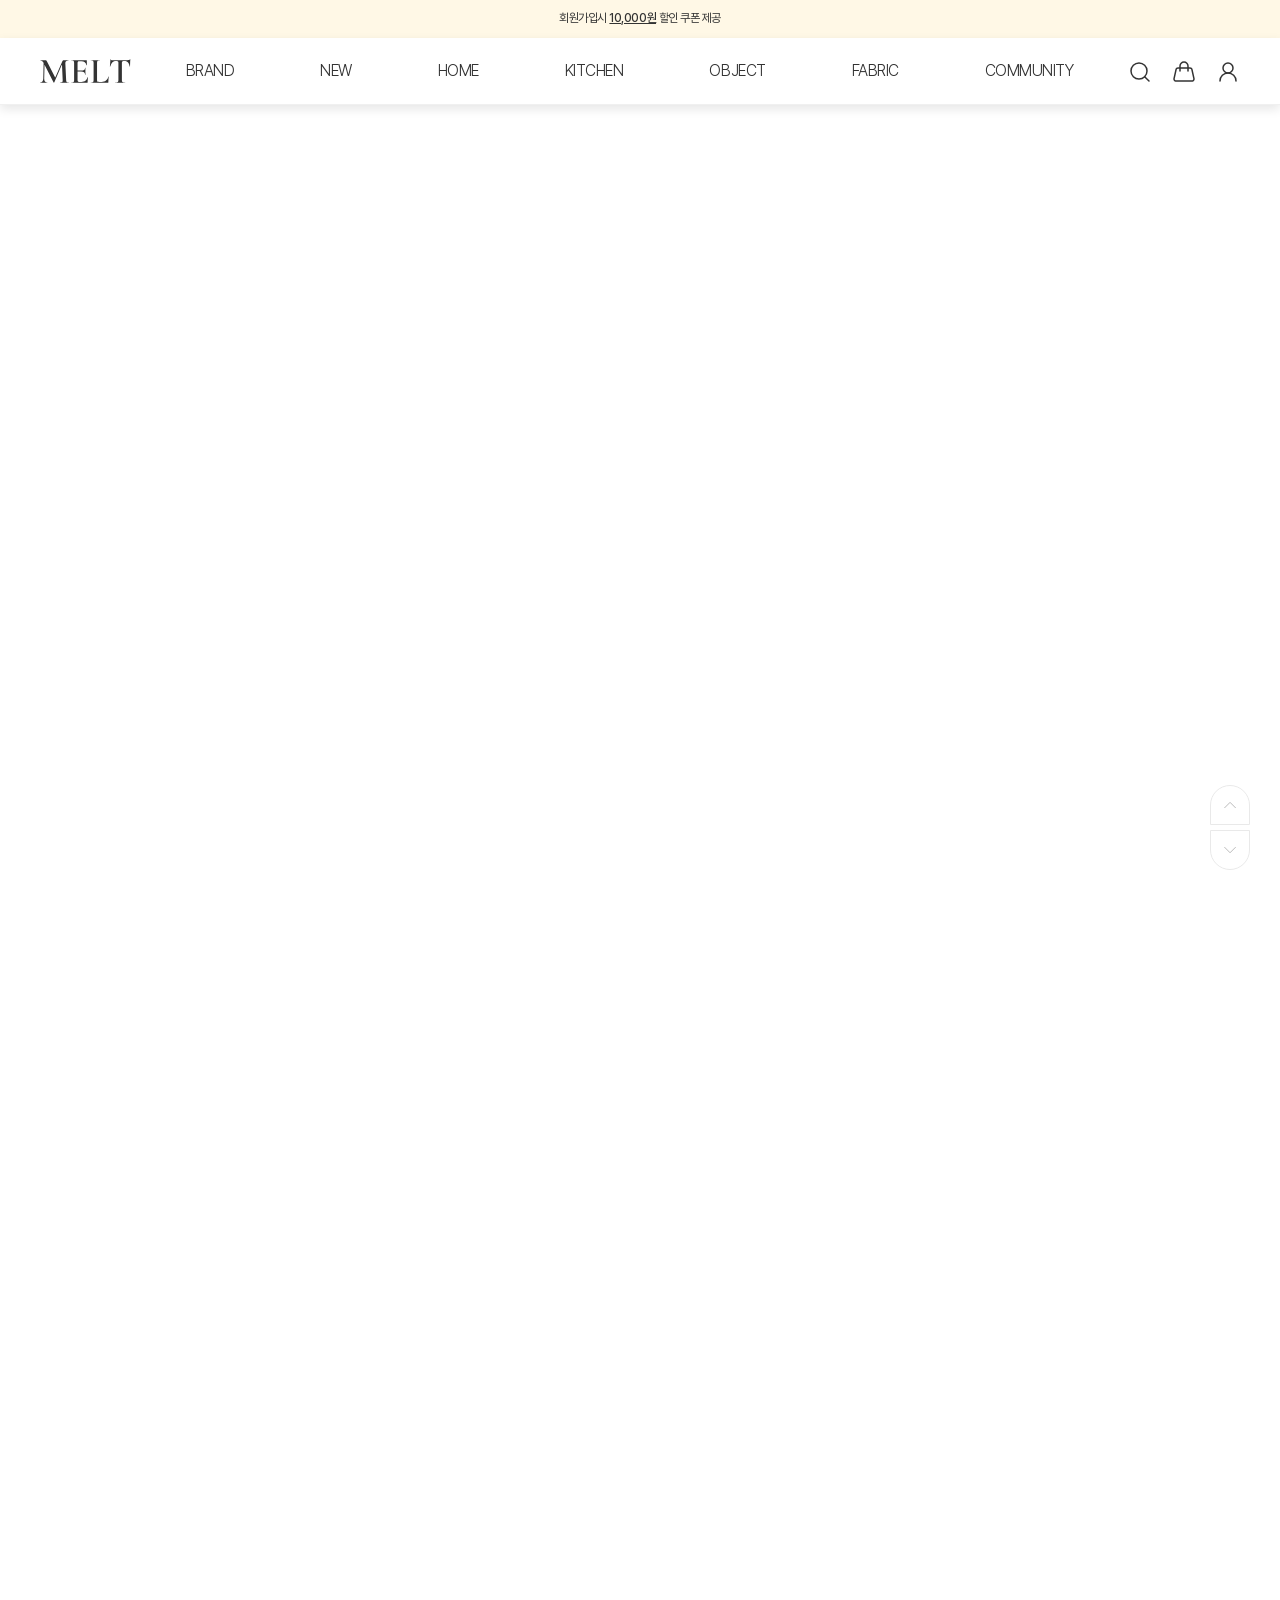
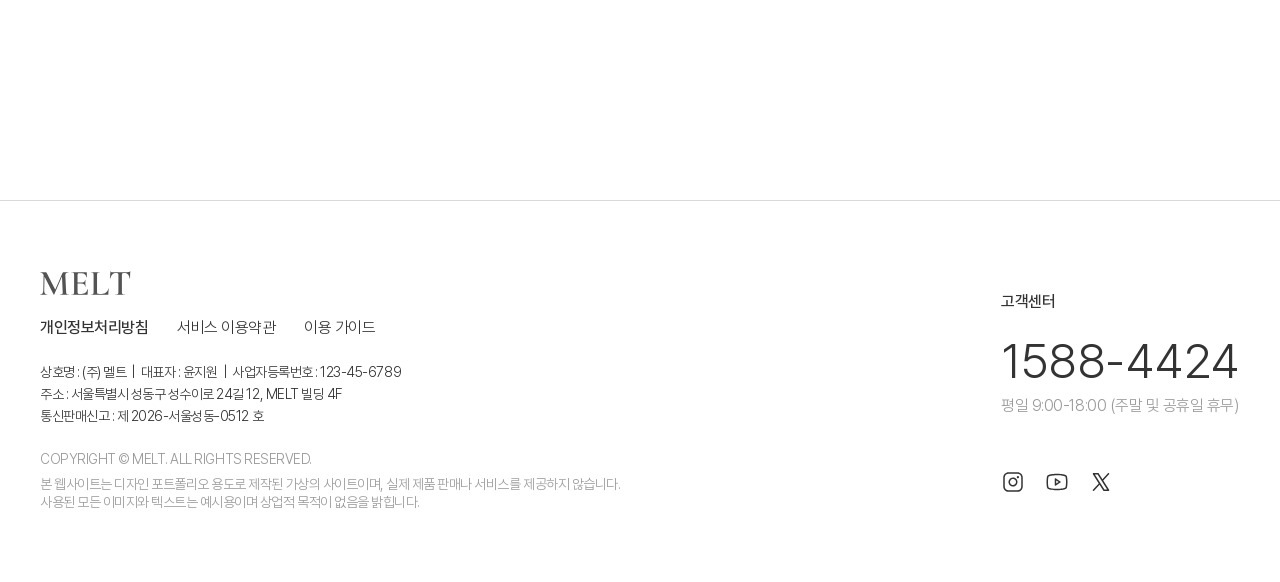
==== commit 2d1a43c6: "sub 데이터 추가" ====
--- a/sub-search.html
+++ b/sub-search.html
@@ -21,7 +21,7 @@
     <header id="header" class="pos-fix"></header>
 
     <main style="height: 5000px;">
-
+        <section class=""></section>
 
     </main>
 
